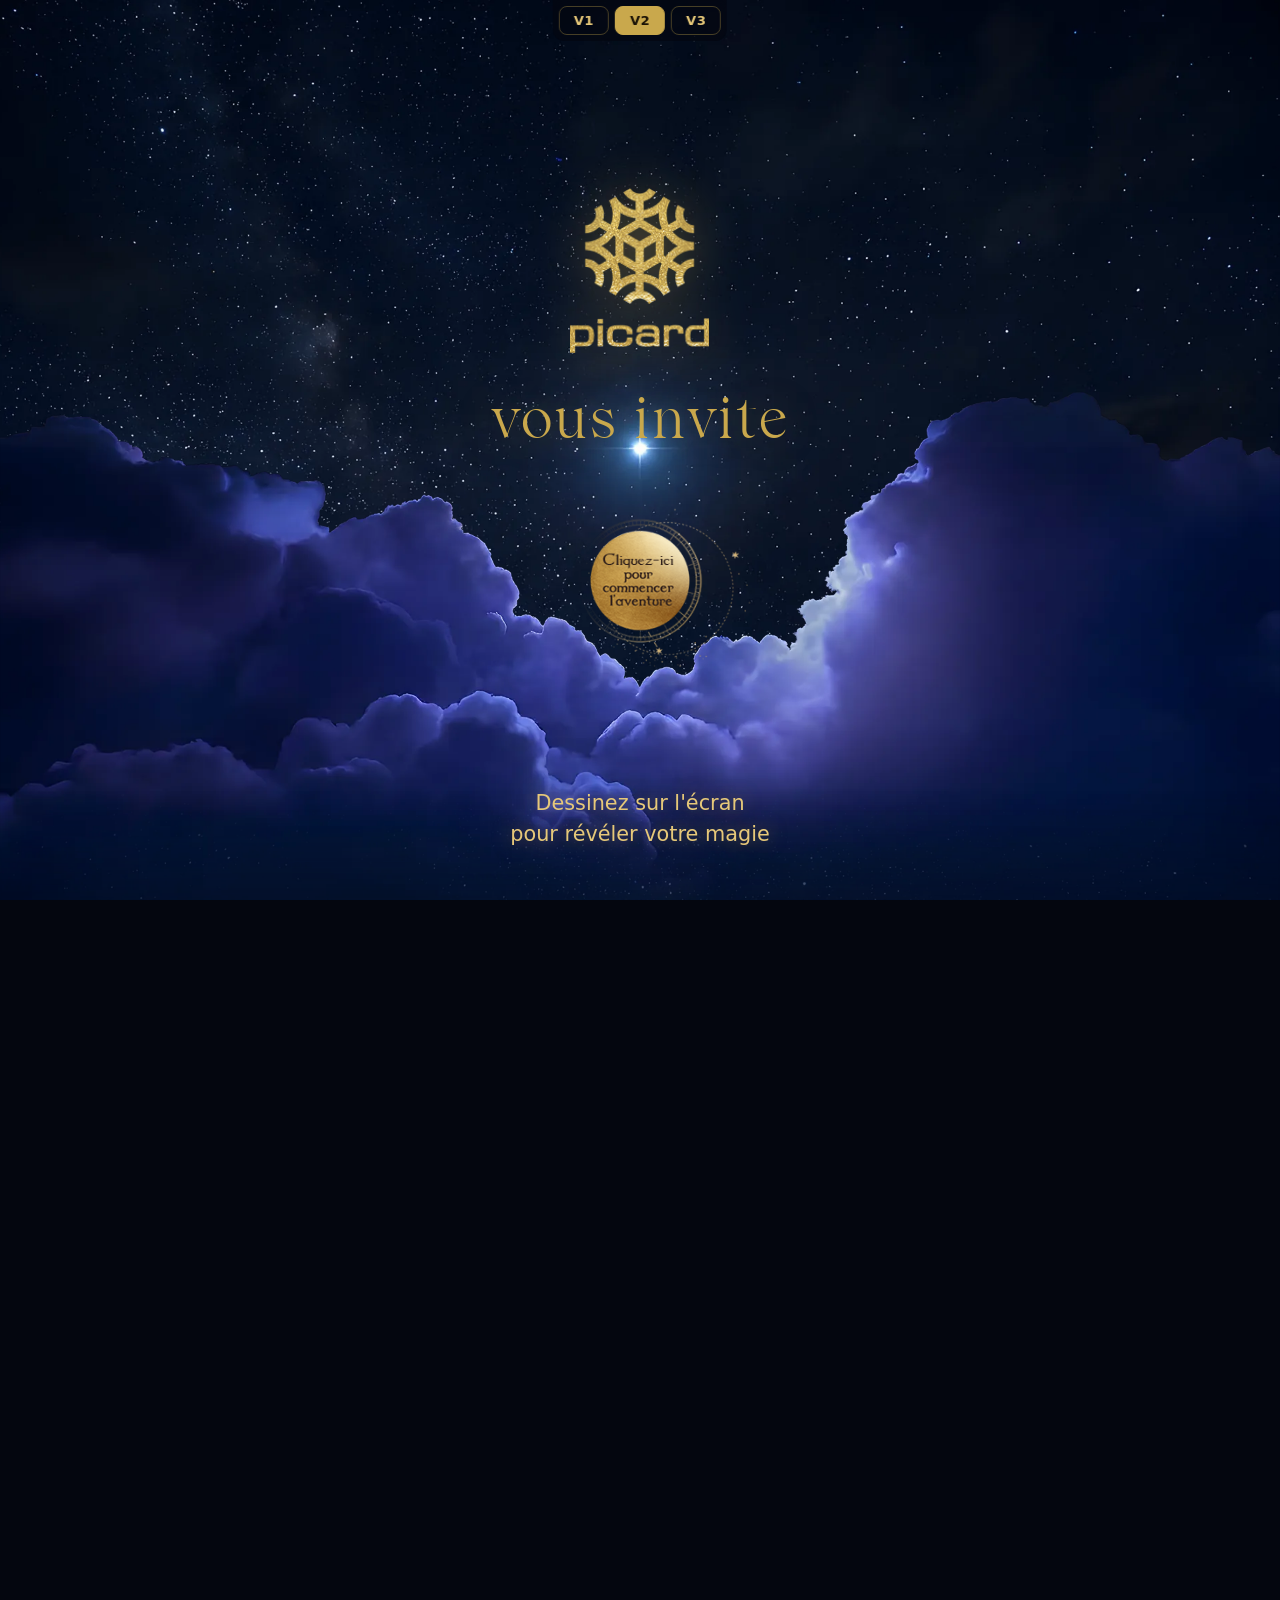
==== v2.html @ 4cb10fd8 "Ajoute V3 + barre de bascule à 3 (V1/V2/V3) V3 = comportement V2 (desktop scroll / mobile tap), mais" ====
<!DOCTYPE html>
<html lang="fr">
<head>
<meta charset="UTF-8">
<meta name="viewport" content="width=device-width, initial-scale=1.0, viewport-fit=cover">
<meta name="theme-color" content="#070b1e">
<title>Picard vous invite</title>
<style>
  /* ---------- Police display (servie en local) ---------- */
  @font-face {
    font-family: 'Wulkan Display';
    src: url('fonts/wulkan_display_regular/wulkan_display_regular-webfont.woff2') format('woff2'),
         url('fonts/wulkan_display_regular/wulkan_display_regular-webfont.woff') format('woff');
    font-weight: normal;
    font-style: normal;
    font-display: swap;
  }
  @font-face {
    font-family: '4 Privet Drive';
    src: url('fonts/4PrivetDrive/4privetdrive-regular-webfont.woff2') format('woff2'),
         url('fonts/4PrivetDrive/4privetdrive-regular-webfont.woff') format('woff');
    font-weight: normal;
    font-style: normal;
    font-display: swap;
  }

  :root {
    --bg-deep: #04060f;
    --gold: #c9a84c;
    --gold-soft: #e6c879;
    --body: #c8c8e0;
  }

  /* Barre de bascule V1/V2 (TEMPORAIRE) */
  #version-switch {
    position: fixed; top: env(safe-area-inset-top, 0px); left: 50%;
    transform: translateX(-50%); z-index: 100000;
    display: flex; gap: 6px; padding: 6px;
    background: rgba(4, 6, 15, 0.55); backdrop-filter: blur(6px);
    border-radius: 0 0 12px 12px;
  }
  #version-switch .vs-btn {
    font: 600 13px/1 system-ui, sans-serif; letter-spacing: 0.04em;
    color: var(--gold-soft); text-decoration: none;
    padding: 7px 14px; border-radius: 8px;
    border: 1px solid rgba(201, 168, 76, 0.35);
  }
  #version-switch .vs-btn.vs-active {
    background: var(--gold); color: #1a1206; border-color: var(--gold);
  }

  * { margin: 0; padding: 0; box-sizing: border-box; }
  html { scroll-behavior: smooth; }

  body {
    font-family: system-ui, -apple-system, "Segoe UI", Roboto, sans-serif;
    color: var(--body);
    background: var(--bg-deep);
    overflow-x: hidden;
    -webkit-font-smoothing: antialiased;
    -webkit-user-select: none;
    -moz-user-select: none;
    user-select: none;
    -webkit-touch-callout: none;
  }
  img { -webkit-user-drag: none; user-select: none; pointer-events: none; }

  @media (hover: hover) and (pointer: fine) {
    body.custom-cursor { cursor: none; }
  }

  h1, h2 {
    font-family: 'Wulkan Display', Georgia, serif;
    color: var(--gold);
    font-weight: normal;
    line-height: 1.12;
    text-shadow: 0 0 40px rgba(201, 168, 76, 0.35);
  }

  /* ============ Particle canvas ============ */
  #particles {
    position: fixed; inset: 0;
    width: 100%; height: 100%;
    pointer-events: none; z-index: 9999;
  }

  /* Canvas lucioles : dans bgwrap -> reçoit le flou au clic maintenu */
  #ff-canvas {
    position: absolute; inset: 0;
    width: 100%; height: 100%;
    pointer-events: none; z-index: 7;
  }

  /* ============ Scène fixe (scrollytelling) ============ */
  .stage-fixed { position: fixed; inset: 0; overflow: hidden; z-index: 1; }
  .scroll-driver { height: 300vh; }   /* longueur de scroll de la descente */

  /* Wrapper des décors : c'est lui qu'on floute au clic maintenu */
  .bgwrap { position: absolute; inset: 0; z-index: 1; will-change: filter; }

  .bg {
    position: absolute; inset: 0;
    background-repeat: no-repeat;
    will-change: transform, opacity;
    pointer-events: none;
  }
  /* Ciel étoilé : base toujours présente derrière -> jamais de bande noire */
  .ciel {
    background-image: url('IMG/Ciel.png');
    background-image: image-set(url('IMG/Ciel.webp') type('image/webp'), url('IMG/Ciel.png') type('image/png'));
    background-size: cover; background-position: center top; z-index: 1;
  }
  /* Nuage : calque PLEIN (non rogné), l'alpha haut/bas du PNG gère les bords */
  .nuages {
    background-image: url('IMG/Nuages.png');
    background-image: image-set(url('IMG/Nuages.webp') type('image/webp'), url('IMG/Nuages.png') type('image/png'));
    background-size: 100% auto; background-position: center top; z-index: 2;
  }
  /* Forêt : image entière, pleine largeur, ANCRÉE EN BAS du viewport.
     L'élément prend la hauteur native de l'image (plus haute que l'écran) ;
     la montée se fait par translateY -> on traverse cime→sol au scroll.
     PNG transparents en haut (silhouette de cimes) -> aucune coupure. */
  .foret {
    inset: auto 0 0 0;
    height: auto;
    aspect-ratio: 1920 / 2383;
    background-size: 100% auto;
    background-position: center bottom;
  }
  .f3 {
    background-image: url('IMG/foret-3.png');
    background-image: image-set(url('IMG/foret-3.webp') type('image/webp'), url('IMG/foret-3.png') type('image/png'));
    z-index: 3;
  }
  .f2 {
    background-image: url('IMG/foret-2.png');
    background-image: image-set(url('IMG/foret-2.webp') type('image/webp'), url('IMG/foret-2.png') type('image/png'));
    z-index: 4;
  }
  .f1 {
    background-image: url('IMG/foret-1.png');
    background-image: image-set(url('IMG/foret-1.webp') type('image/webp'), url('IMG/foret-1.png') type('image/png'));
    z-index: 5;
  }
  /* Voile bleu qui monte avec le clic maintenu (effet "Soyez prêts") */
  .veil {
    position: absolute; inset: 0; z-index: 6;
    background: radial-gradient(circle at 50% 52%, rgba(40,55,150,0.0), rgba(10,16,55,0.85) 80%);
    opacity: 0; pointer-events: none;
  }

  /* ---- Contenu ciel (logo / invite / scroll) ---- */
  .sky-content {
    position: absolute; inset: 0; z-index: 10;
    display: flex; flex-direction: column;
    align-items: center; justify-content: center;
    text-align: center; pointer-events: none;
    will-change: opacity, transform;
  }
  .logo {
    width: clamp(90px, 11vw, 150px);
    height: auto;
    filter: drop-shadow(0 0 28px rgba(201, 168, 76, 0.45));
    margin-bottom: 2.2rem;
  }
  .invite-line {
    font-size: clamp(2rem, 5.5vw, 3.6rem);
    letter-spacing: 0.04em;
    margin-bottom: 3.4rem;
  }
  /* picto "scrollez" : agrandi (+25%) */
  .scroll-badge {
    width: clamp(165px, 17.5vw, 232px);
    height: auto;
    animation: floaty 3.4s ease-in-out infinite;
    pointer-events: auto; cursor: pointer;   /* V2 : badge cliquable */
  }
  /* Mobile : badge +20 % */
  @media (hover: none) and (pointer: coarse) {
    .scroll-badge { width: clamp(198px, 21vw, 278px); }
  }
  /* Phrase d'invite en bas du ciel (fond comme "le compte à rebours…") */
  .draw-hint {
    position: absolute; left: 0; right: 0; bottom: 5.5vh; z-index: 12;
    text-align: center; pointer-events: none;
    font-size: clamp(0.9rem, 2.4vw, 1.3rem);
    color: var(--gold-soft); line-height: 1.5;
    text-shadow: 0 0 18px rgba(201, 168, 76, 0.5);
    will-change: opacity;
  }
  @keyframes floaty {
    0%, 100% { transform: translateY(0); opacity: 0.9; }
    50% { transform: translateY(10px); opacity: 1; }
  }

  /* ---- Scène forêt (orbe + textes) ---- */
  .forest-stage {
    position: absolute; inset: 0; z-index: 11;
    display: grid; place-items: center;
    text-align: center; pointer-events: none;
  }
  .forest-stage > * { grid-area: 1 / 1; }

  .orbe-wrap {
    width: clamp(260px, 52vw, 560px);
    aspect-ratio: 1 / 1;
    display: grid; place-items: center;
    will-change: transform, opacity;
    opacity: 0;
  }
  .orbe-spin { width: 100%; height: 100%; animation: spin 26s linear infinite; }
  .orbe-spin img {
    width: 100%; height: 100%; object-fit: contain;
    filter: drop-shadow(0 0 30px rgba(230, 200, 121, 0.35));
  }
  @keyframes spin { from { transform: rotate(0deg); } to { transform: rotate(-360deg); } }

  .txt {
    grid-area: 1 / 1; z-index: 3;
    font-family: 'Wulkan Display', Georgia, serif;
    color: var(--gold-soft);
    text-shadow: 0 0 30px rgba(201, 168, 76, 0.6);
    line-height: 1.3; opacity: 0;
    will-change: opacity, transform;
  }
  .txt-prompt { font-size: clamp(1.5rem, 4vw, 2.6rem); }
  .txt-date {
    font-family: '4 Privet Drive', 'Wulkan Display', Georgia, serif;
    font-size: clamp(1.52rem, 6.4vw, 2.72rem);   /* -20 % */
    text-transform: uppercase;            /* V2 : message révélé tout en capitales */
    color: #fff3d6;                       /* cœur clair chaud */
    /* Halo lumineux doré -> orangé (effet "incandescent" de la capture) */
    text-shadow:
      0 0 6px rgba(255, 240, 200, 0.95),
      0 0 14px rgba(255, 203, 110, 0.9),
      0 0 28px rgba(255, 168, 60, 0.8),
      0 0 52px rgba(255, 140, 30, 0.6),
      0 0 90px rgba(255, 120, 0, 0.4);
  }
  /* Desktop : +20 % sur le message révélé */
  @media (hover: hover) and (pointer: fine) {
    .txt-date { font-size: clamp(1.82rem, 7.7vw, 3.26rem); }
  }
  .txt-date .hour { display: inline-block; margin-top: 0.5rem; font-size: 1.2em; letter-spacing: 0.08em; }

  /* Lettres magiques : apparition avec dance, disparition par fondu du conteneur */
  .txt-date .ltr { display: inline-block; opacity: 0; }
  .txt-date .ltr.on {
    animation: ltrReveal 0.75s cubic-bezier(0.22, 1, 0.36, 1) forwards;
    animation-delay: calc(var(--i) * 38ms);
  }
  @keyframes ltrReveal {
    0%  { opacity: 0; filter: blur(16px);
          transform: translateY(calc(sin(var(--i) * 89deg) * 22px + 18px))
                     translateX(calc(cos(var(--i) * 137deg) * 14px))
                     rotate(calc(sin(var(--i) * 233deg) * 20deg))
                     scale(0.65); }
    25% { opacity: 0.9; filter: blur(5px);
          transform: translateY(calc(sin(var(--i) * 89deg) * -9px - 7px))
                     translateX(calc(cos(var(--i) * 137deg) * -6px))
                     rotate(calc(sin(var(--i) * 233deg) * -9deg))
                     scale(1.08); }
    52% { filter: blur(1px);
          transform: translateY(calc(sin(var(--i) * 89deg) * 5px))
                     translateX(calc(cos(var(--i) * 137deg) * 3px))
                     rotate(calc(sin(var(--i) * 233deg) * 4deg))
                     scale(0.96); }
    76% { transform: translateY(calc(sin(var(--i) * 89deg) * -2px))
                     translateX(0px)
                     rotate(calc(sin(var(--i) * 233deg) * -1deg))
                     scale(1.01); }
    100%{ opacity: 1; filter: blur(0px);
          transform: translateY(0) translateX(0) rotate(0deg) scale(1); }
  }

  /* "Le compte à rebours..." : petit texte en bas, à la place du bouton */
  .txt-final {
    align-self: end;
    padding-bottom: 10vh;
    font-size: clamp(0.9rem, 2.4vw, 1.3rem);
    color: var(--gold-soft);
    text-shadow: none;
    line-height: 1.65;
  }

  /* Texte de transition ciel → forêt */
  .trans-text {
    position: absolute; inset: 0; z-index: 10;
    display: grid; place-items: center;
    text-align: center; pointer-events: none;
    opacity: 0; will-change: opacity, transform;
  }
  .trans-text h2 { font-size: clamp(2rem, 5.5vw, 3.8rem); letter-spacing: 0.06em; }


  /* ============ Barre de progression (clic maintenu) ============ */
  #charge-bar {
    position: fixed; top: 0; left: 0; height: 7px; width: 0%;
    background: linear-gradient(90deg, var(--gold) 0%, var(--gold-soft) 100%);
    z-index: 9997; opacity: 0; pointer-events: none;
    border-radius: 0 4px 4px 0;
    box-shadow: 0 0 10px rgba(201,168,76,0.55), 0 0 4px rgba(230,200,121,0.4);
  }
</style>
</head>
<body>

<!-- Barre de bascule V1/V2 (TEMPORAIRE — à retirer une fois une version validée) -->
<nav id="version-switch" aria-label="Choix de version">
  <a href="./" class="vs-btn">V1</a>
  <a href="./v2.html" class="vs-btn vs-active">V2</a>
  <a href="./v3.html" class="vs-btn">V3</a>
</nav>

<canvas id="particles"></canvas>
<div id="charge-bar"></div>

<main class="stage-fixed">
  <div class="bgwrap">
    <div class="bg ciel"></div>
    <div class="bg nuages"></div>
    <div class="bg foret f3"></div>
    <div class="bg foret f2"></div>
    <div class="bg foret f1"></div>
    <div class="veil"></div>
    <canvas id="ff-canvas"></canvas>
  </div>

  <div class="sky-content">
    <img class="logo" src="IMG/logo_Picard.png" alt="Picard" draggable="false">
    <h1 class="invite-line">vous invite</h1>
    <img id="cliquez-badge" class="scroll-badge" src="IMG/cliquez.png" alt="Cliquez pour commencer l'aventure" draggable="false">
  </div>

  <p class="draw-hint">Dessinez sur l'écran<br>pour révéler votre magie</p>

  <div class="trans-text">
    <h2>à un nouveau<br>rendez-vous</h2>
  </div>

  <div class="forest-stage">
    <div class="orbe-wrap"><div class="orbe-spin"><picture><source srcset="IMG/ORBES.webp" type="image/webp"><img src="IMG/ORBES.webp" alt="" draggable="false"></picture></div></div>
    <p class="txt txt-prompt">Cliquez et<br>maintenez<br>pour révéler</p>
    <p class="txt txt-date">Rendez-vous<br>sur la Bon'App,<br>le 31 Août 2026,<br><span class="hour">11:11</span></p>
    <p class="txt txt-final">
      Le compte à rebours est lancé !<br>Soyez prêts !
    </p>
  </div>


</main>

<div class="scroll-driver" aria-hidden="true"></div>

<script>
(function () {
  "use strict";

  /* ============================================================
     1. PARTICLE EMITTER
     ============================================================ */
  // Empêche le navigateur de restaurer la position de scroll au rechargement
  if ('scrollRestoration' in history) history.scrollRestoration = 'manual';
  window.scrollTo(0, 0);

  const canvas = document.getElementById('particles');
  const ctx = canvas.getContext('2d');
  const ffCanvas = document.getElementById('ff-canvas');
  const ffCtx = ffCanvas.getContext('2d');

  const hasHover = window.matchMedia('(hover: hover) and (pointer: fine)').matches;
  if (hasHover) document.body.classList.add('custom-cursor');

  let DPR = Math.min(window.devicePixelRatio || 1, 2);
  function resizeCanvas() {
    DPR = Math.min(window.devicePixelRatio || 1, 2);
    const w = window.innerWidth, h = window.innerHeight;
    canvas.width = Math.floor(w * DPR); canvas.height = Math.floor(h * DPR);
    canvas.style.width = w + 'px'; canvas.style.height = h + 'px';
    ctx.setTransform(DPR, 0, 0, DPR, 0, 0);
    ffCanvas.width = Math.floor(w * DPR); ffCanvas.height = Math.floor(h * DPR);
    ffCanvas.style.width = w + 'px'; ffCanvas.style.height = h + 'px';
    ffCtx.setTransform(DPR, 0, 0, DPR, 0, 0);
  }
  resizeCanvas();

  // size 1.5 = poussière fine (vs 3 = grosses paillettes)
  const PARAMS = { density: 3, size: 1.5, speed: 1.2, decay: 0.015, gravity: 0.04, wiggle: 2, halo: 0, step: 4 };
  const COLORS = ['#ffd700','#ffed4a','#fff0a0','#f5c518','#ffe680','#ffc200','#fffbe6','#ffffff'];
  const particles = [];

  // mult : multiplicateur de densité (0.4 = trail léger, 3.5 = clic maintenu)
  const MAX_PARTICLES = 600;  // borne le coût de rendu (machines lentes)
  function spawn(x, y, mult) {
    const n = Math.max(1, Math.round(PARAMS.density * (mult || 1)));
    // Au plafond : on recycle les plus anciennes (déjà en train de mourir) au lieu
    // de couper l'émission -> le nuage reste plein au clic maintenu, sans cassure.
    if (particles.length + n > MAX_PARTICLES) {
      particles.splice(0, particles.length + n - MAX_PARTICLES);
    }
    for (let i = 0; i < n; i++) {
      const angle = Math.random() * Math.PI * 2;
      const spd = PARAMS.speed * (0.4 + Math.random() * 1.1);
      particles.push({
        x: x, y: y, vx: Math.cos(angle) * spd, vy: Math.sin(angle) * spd,
        r: PARAMS.size * (0.5 + Math.random()) * (hasHover ? 1 : 0.5), life: 1,
        color: COLORS[(Math.random() * COLORS.length) | 0],
        wFreq: 0.05 + Math.random() * 0.15, wPhase: Math.random() * Math.PI * 2, age: 0
      });
    }
  }

  let pressed = false;
  let lastX = 0, lastY = 0;
  let cursorX = -100, cursorY = -100, cursorVisible = false;
  let firstMove = true; // évite un spawn de (0,0) au premier mousemove

  function emitTo(x, y, mult) {
    const dx = x - lastX, dy = y - lastY;
    const dist = Math.hypot(dx, dy);
    if (dist >= PARAMS.step) {
      const steps = Math.floor(dist / PARAMS.step);
      for (let i = 1; i <= steps; i++) { const t = i / steps; spawn(lastX + dx * t, lastY + dy * t, mult || 1); }
      lastX = x; lastY = y;
    }
  }
  function pressStart(x, y) { pressed = true; lastX = x; lastY = y; spawn(x, y, 1); }
  function pressEnd() { pressed = false; }

  window.addEventListener('mousedown', function (e) { pressStart(e.clientX, e.clientY); });
  window.addEventListener('mousemove', function (e) {
    cursorX = e.clientX; cursorY = e.clientY; cursorVisible = true;
    // Premier mouvement : initialise lastX/Y sans émettre (évite le spray de (0,0))
    if (firstMove) { firstMove = false; lastX = e.clientX; lastY = e.clientY; return; }
    if (hasHover) {
      // Desktop : trail léger en permanence, plus dense au clic maintenu
      emitTo(e.clientX, e.clientY, pressed ? 1.8 : 0.4);
    } else if (pressed) {
      emitTo(e.clientX, e.clientY, 1);
    }
  });
  window.addEventListener('mouseup', pressEnd);

  // V2 — MOBILE : ciel figé, la descente est pilotée par le clic sur le badge.
  // On bloque le touchmove (défilement) mais jamais le touchstart (sinon les taps
  // sur la barre V1/V2/V3 + badge sont avalés). DESKTOP (hasHover) : on ne bloque
  // rien -> scroll libre identique à V1.
  function isInteractive(t) { return t && t.closest && t.closest('#version-switch, .scroll-badge'); }
  window.addEventListener('touchstart', function (e) {
    if (isInteractive(e.target)) return;
    const t = e.touches[0];
    pressStart(t.clientX, t.clientY);
  }, { passive: true });
  window.addEventListener('touchmove', function (e) {
    if (isInteractive(e.target)) return;
    const t = e.touches[0];
    emitTo(t.clientX, t.clientY, 1.8);
    if (!hasHover) e.preventDefault();   // verrou de scroll : mobile uniquement
  }, { passive: false });
  window.addEventListener('touchend', pressEnd, { passive: true });


  /* ============================================================
     2. SCROLL : descente (parallaxe d'arrivée) puis décor figé
     ============================================================ */
  const ciel    = document.querySelector('.ciel');
  const nuages  = document.querySelector('.nuages');
  const f1 = document.querySelector('.f1');
  const f2 = document.querySelector('.f2');
  const f3 = document.querySelector('.f3');
  const skyContent = document.querySelector('.sky-content');
  const drawHint   = document.querySelector('.draw-hint');

  const SETTLE_AT = 0.72;   // forêt en place à 72% de la descente, figée ensuite

  let arrive = 0;          // 0 = en haut (ciel), 1 = forêt posée
  let revealActive = false;
  let forestSettled = false;
  let autoScrollTimer = null;
  let returningToTop = false;  // empêche l'auto-scroll pendant le retour "Recommencer"
  let autoPlaying = false;     // V2 : descente automatique en cours (clic sur le badge)
  let v2Progress = 0;          // V2 : progression 0->1 pilotée par l'auto-scroll (pas le scroll réel)

  function clamp(v, a, b) { return v < a ? a : v > b ? b : v; }

  let ticking = false;
  function onScroll() { if (!ticking) { requestAnimationFrame(updateScroll); ticking = true; } }

  function updateScroll() {
    const vh = window.innerHeight;
    const maxScroll = (document.documentElement.scrollHeight - vh) || 1;
    // DESKTOP : scroll réel (comme V1). MOBILE : progression virtuelle (auto-scroll).
    const p = hasHover
      ? clamp((window.scrollY || window.pageYOffset) / maxScroll, 0, 1)
      : clamp(v2Progress, 0, 1);
    arrive = completed ? 1 : clamp(p / SETTLE_AT, 0, 1);

    // Retour "Recommencer" terminé dès qu'on est près du haut
    if (p < 0.02) returningToTop = false;

    // Desktop : rattrape le scroll résiduel (28 %) une fois la forêt posée, comme V1.
    // Mobile : pas de scroll réel, rien à rattraper.
    if (arrive >= 1 && !forestSettled && !returningToTop) {
      forestSettled = true;
      if (hasHover) {
        clearTimeout(autoScrollTimer);
        autoScrollTimer = setTimeout(function () {
          window.scrollTo({ top: document.documentElement.scrollHeight, behavior: 'smooth' });
        }, 250);
      }
    }

    // Ciel : léger drift (fond lointain -> bouge le moins)
    ciel.style.transform = 'translateY(' + (-arrive * vh * 0.12).toFixed(1) + 'px) scale(1.05)';

    // Nuage : plus bas au départ sur mobile (0.65) vs desktop (0.42)
    const nuageStart = hasHover ? 0.42 : 0.65;
    nuages.style.transform = 'translateY(' + ((nuageStart - arrive * 1.75) * vh).toFixed(1) + 'px)';

    // Contenu ciel : MONTE et sort par le haut, sans fondu d'opacité
    skyContent.style.transform = 'translateY(' + (-arrive * vh * 1.25).toFixed(1) + 'px)';

    // Phrase d'invite : visible au ciel, disparaît dès qu'on amorce la descente
    if (drawHint) drawHint.style.opacity = clamp(1 - arrive / 0.18, 0, 1).toFixed(3);

    // Texte de transition : positionné entre le ciel et l'orbe. On tombe dessus
    // en scrollant, puis il remonte naturellement (passage unique, défilement
    // linéaire). Hors écran aux extrêmes -> pas besoin de fondu d'opacité.
    transText.style.opacity = '1';
    transText.style.transform = 'translateY(' + ((0.9 - arrive * 1.95) * vh).toFixed(1) + 'px)';

    // Forêt : chaque couche = image entière ancrée en bas, montée par translateY.
    // fh = hauteur rendue de l'image (pleine largeur). Travel ≥ fh → couche
    // totalement hors écran (bas) à arrive=0 ; à arrive=1 → 0 (sol ancré en bas).
    // Travels différenciés → parallaxe (le 1er plan se déplace le plus).
    const fh = window.innerWidth * 2383 / 1920;
    f3.style.transform = 'translateY(' + ((1 - arrive) * fh * 1.00).toFixed(1) + 'px)';
    f2.style.transform = 'translateY(' + ((1 - arrive) * fh * 1.15).toFixed(1) + 'px)';
    f1.style.transform = 'translateY(' + ((1 - arrive) * fh * 1.32).toFixed(1) + 'px)';

    ticking = false;
  }
  window.addEventListener('scroll', onScroll, { passive: true });

  /* ============================================================
     2bis. V2 : descente automatique au clic sur le badge "cliquez"
     Le ciel est figé ; un clic lance un scroll auto lent (easing) qui
     rejoue tout le parallax (texte de transition inclus) jusqu'à la forêt.
     ============================================================ */
  function startDescent() {
    if (hasHover) return;                            // desktop : scroll libre (comme V1)
    if (autoPlaying || v2Progress > 0.02) return;   // une seule fois, depuis le ciel
    autoPlaying = true;
    const dur = 6800;                                // long -> vitesse max faible (message lisible)
    const t0 = performance.now();
    // easeInOutSine : ease-in puis ease-out, pic de vitesse doux au centre.
    function ease(t) { return -(Math.cos(Math.PI * t) - 1) / 2; }
    function step(now) {
      const t = Math.min((now - t0) / dur, 1);
      v2Progress = ease(t) * SETTLE_AT;              // arrive = v2Progress / SETTLE_AT
      updateScroll();
      if (t < 1) requestAnimationFrame(step);
      else { v2Progress = SETTLE_AT; autoPlaying = false; updateScroll(); }
    }
    requestAnimationFrame(step);
  }
  const cliquezBadge = document.getElementById('cliquez-badge');
  if (cliquezBadge) cliquezBadge.addEventListener('click', startDescent);


  /* ============================================================
     3. RÉVÉLATION : clic maintenu -> orbe grossit, 3 textes, flou
     ============================================================ */
  const bgwrap    = document.querySelector('.bgwrap');
  const veil      = document.querySelector('.veil');
  const orbeWrap  = document.querySelector('.orbe-wrap');
  const txtPrompt = document.querySelector('.txt-prompt');
  const txtDate   = document.querySelector('.txt-date');
  const txtFinal  = document.querySelector('.txt-final');
  const transText = document.querySelector('.trans-text');
  const chargeBar = document.getElementById('charge-bar');

  /* Découpe chaque caractère non-espace en <span class="ltr" style="--i:N"> */
  function splitLetters(el) {
    let idx = 0;
    function walk(node) {
      if (node.nodeType === 3) {
        const text = node.textContent;
        const frag = document.createDocumentFragment();
        for (let i = 0; i < text.length; i++) {
          const ch = text[i];
          if (/\S/.test(ch)) {
            const s = document.createElement('span');
            s.className = 'ltr';
            s.style.setProperty('--i', idx++);
            s.textContent = ch;
            frag.appendChild(s);
          } else {
            frag.appendChild(document.createTextNode(ch));
          }
        }
        node.parentNode.replaceChild(frag, node);
      } else if (node.nodeType === 1) {
        Array.from(node.childNodes).forEach(walk);
      }
    }
    walk(el);
  }
  splitLetters(txtDate);

  let charge = 0;
  let completed = false;
  let barVisible = false;
  let ltrState = 'hidden'; // 'hidden' | 'showing' | 'visible'
  let ltrTimer  = null;
  const CHARGE_UP = 0.009;
  const CHARGE_DOWN = 0.02;
  const MAX_BLUR = 14;



  /* ============================================================
     LUCIOLES — flottent doucement au-dessus du sol de la forêt
     ============================================================ */
  const NUM_FF = 13;
  const fireflies = [];

  function makeFirefly() {
    const vw = window.innerWidth;
    const vh = window.innerHeight;
    // Mobile : taille réduite, positionnées plus bas (près du sol)
    const szMult  = hasHover ? 1   : 0.42;
    const yBase   = hasHover ? 0.58 : 0.72;
    const yRange  = hasHover ? 0.34 : 0.20;
    return {
      x: vw * (0.04 + Math.random() * 0.92),
      baseY: vh * (yBase + Math.random() * yRange),
      vx: (Math.random() - 0.5) * 0.35,
      phaseY: Math.random() * Math.PI * 2,
      freqY: 0.004 + Math.random() * 0.006,
      ampY: (hasHover ? 10 : 6) + Math.random() * (hasHover ? 22 : 12),
      phaseOp: Math.random() * Math.PI * 2,
      freqOp: 0.008 + Math.random() * 0.012,
      size: (1.6 + Math.random() * 1.8) * szMult,
    };
  }

  function initFireflies() {
    fireflies.length = 0;
    for (let i = 0; i < NUM_FF; i++) fireflies.push(makeFirefly());
  }
  initFireflies();

  function drawFireflies() {
    ffCtx.clearRect(0, 0, window.innerWidth, window.innerHeight);
    if (arrive < 0.84) return;

    // Fade global : apparaissent entre 0.84 et 1
    const globalFade = clamp((arrive - 0.84) / 0.16, 0, 1);
    // "Arrivent du bas" avec la forêt : décalage Y qui se résorbe
    const ffSettle = clamp((arrive - 0.84) / 0.16, 0, 1);
    const riseOffset = (1 - ffSettle) * window.innerHeight * 0.55;
    const vw = window.innerWidth;

    for (let i = 0; i < fireflies.length; i++) {
      const ff = fireflies[i];
      ff.phaseY  += ff.freqY;
      ff.phaseOp += ff.freqOp;
      ff.x += ff.vx;
      if (ff.x < -10) ff.x = vw + 5;
      if (ff.x > vw + 10) ff.x = -5;

      const bobY = Math.sin(ff.phaseY) * ff.ampY;
      const y = ff.baseY + bobY + riseOffset;
      const pulse = 0.25 + 0.75 * (0.5 + 0.5 * Math.sin(ff.phaseOp));
      const alpha = globalFade * pulse;

      // Halo or doux (couleur orbe)
      ffCtx.globalAlpha = alpha * 0.2;
      ffCtx.shadowBlur = 20; ffCtx.shadowColor = '#f5c518';
      ffCtx.beginPath();
      ffCtx.arc(ff.x, y, ff.size * 4.5, 0, Math.PI * 2);
      ffCtx.fillStyle = '#f5c518'; ffCtx.fill();

      // Cœur brillant or/blanc
      ffCtx.globalAlpha = alpha;
      ffCtx.shadowBlur = 8; ffCtx.shadowColor = '#ffe680';
      ffCtx.beginPath();
      ffCtx.arc(ff.x, y, ff.size, 0, Math.PI * 2);
      ffCtx.fillStyle = '#fff0a0'; ffCtx.fill();
    }
    ffCtx.globalAlpha = 1; ffCtx.shadowBlur = 0;
  }


  window.addEventListener('resize', function () {
    resizeCanvas(); updateScroll(); initFireflies();
  });

  function reveal() {
    // L'orbe apparaît quand la forêt se pose
    const orbeIn = clamp((arrive - 0.55) / 0.45, 0, 1);
    revealActive = arrive > 0.98 && !completed;

    if (revealActive && pressed) {
      charge = clamp(charge + CHARGE_UP, 0, 1);
    } else if (!completed) {
      charge = clamp(charge - CHARGE_DOWN, 0, 1);
    }

    // Flou des décors + voile bleu, pilotés par la charge
    bgwrap.style.filter = charge > 0.001 ? 'blur(' + (charge * MAX_BLUR).toFixed(2) + 'px)' : 'none';
    veil.style.opacity = (charge * 0.55).toFixed(3);

    // Orbe + prompt : arrivent du bas avec la forêt
    const orbeRise = (1 - orbeIn) * window.innerHeight * 0.70;
    orbeWrap.style.opacity = orbeIn.toFixed(3);
    orbeWrap.style.transform = 'translateY(' + orbeRise.toFixed(1) + 'px) scale(' + (0.82 + charge * 1.7).toFixed(3) + ')';

    if (!completed) {
      const pOut = clamp(charge / 0.22, 0, 1);
      txtPrompt.style.opacity = (orbeIn * (1 - pOut)).toFixed(3);
      txtPrompt.style.transform = 'translateY(' + (orbeRise + pOut * -28).toFixed(1) + 'px)';

      // Révélation lettres (charge monte ≥ 0.18)
      if (charge >= 0.18 && ltrState === 'hidden') {
        ltrState = 'showing';
        clearTimeout(ltrTimer);
        txtDate.style.transition = '';
        txtDate.style.opacity = '1';
        const ltrs = txtDate.querySelectorAll('.ltr');
        ltrs.forEach(function (s) { s.classList.remove('on'); });
        void txtDate.offsetWidth; // force reflow → redémarre l'animation
        ltrs.forEach(function (s) { s.classList.add('on'); });
        // Marquer comme entièrement visible après le dernier stagger
        ltrTimer = setTimeout(function () {
          if (ltrState === 'showing') ltrState = 'visible';
        }, (ltrs.length - 1) * 38 + 750);
      }
      // Disparition si relâché (charge < 0.10) : fondu du conteneur, sans flash
      if (charge < 0.10 && (ltrState === 'showing' || ltrState === 'visible')) {
        ltrState = 'hidden';
        clearTimeout(ltrTimer);
        txtDate.style.transition = 'opacity 0.35s ease-out';
        txtDate.style.opacity = '0';
        ltrTimer = setTimeout(function () {
          txtDate.querySelectorAll('.ltr').forEach(function (s) { s.classList.remove('on'); });
          txtDate.style.transition = '';
        }, 400);
      }

      txtFinal.style.opacity = '0';
    }

    // Barre de progression
    if (arrive >= 0.98 && !completed) {
      if (!barVisible) {
        barVisible = true;
        chargeBar.style.transition = 'none';
        chargeBar.style.opacity = '1';
      }
      chargeBar.style.width = (charge * 100).toFixed(1) + '%';
    } else if (completed) {
      chargeBar.style.transition = 'opacity 1.2s ease';
      chargeBar.style.opacity = '0';
    } else {
      chargeBar.style.opacity = '0'; barVisible = false;
    }

    if (charge >= 1 && !completed) {
      completed = true; revealActive = false;
      txtPrompt.style.opacity = '0';
      // txtDate reste visible et fixe
      txtFinal.style.transition = 'opacity 1s ease 0.35s';
      txtFinal.style.opacity = '1';
    }
  }


  /* ============================================================
     4. RENDER LOOP
     ============================================================ */
  function render() {
    ctx.clearRect(0, 0, window.innerWidth, window.innerHeight);

    for (let i = particles.length - 1; i >= 0; i--) {
      const p = particles[i];
      p.age++;
      p.vy += PARAMS.gravity;
      const wiggleX = Math.sin(p.age * p.wFreq + p.wPhase) * PARAMS.wiggle * 0.1;
      p.x += p.vx + wiggleX; p.y += p.vy; p.life -= PARAMS.decay;
      if (p.life <= 0) { particles.splice(i, 1); continue; }
      const radius = Math.max(0, p.r * p.life);
      ctx.globalAlpha = p.life;
      if (PARAMS.halo > 0) { ctx.shadowBlur = PARAMS.halo; ctx.shadowColor = p.color; }
      ctx.beginPath();
      ctx.arc(p.x, p.y, radius, 0, Math.PI * 2);
      ctx.fillStyle = p.color; ctx.fill();
    }
    ctx.globalAlpha = 1; ctx.shadowBlur = 0;

    if (hasHover && cursorVisible) {
      ctx.beginPath();
      ctx.arc(cursorX, cursorY, 5, 0, Math.PI * 2);
      ctx.strokeStyle = 'rgba(201,168,76,0.7)';
      ctx.lineWidth = 1; ctx.stroke();
    }

    drawFireflies();
    reveal();
    requestAnimationFrame(render);
  }

  updateScroll();
  requestAnimationFrame(render);
})();
</script>
</body>
</html>
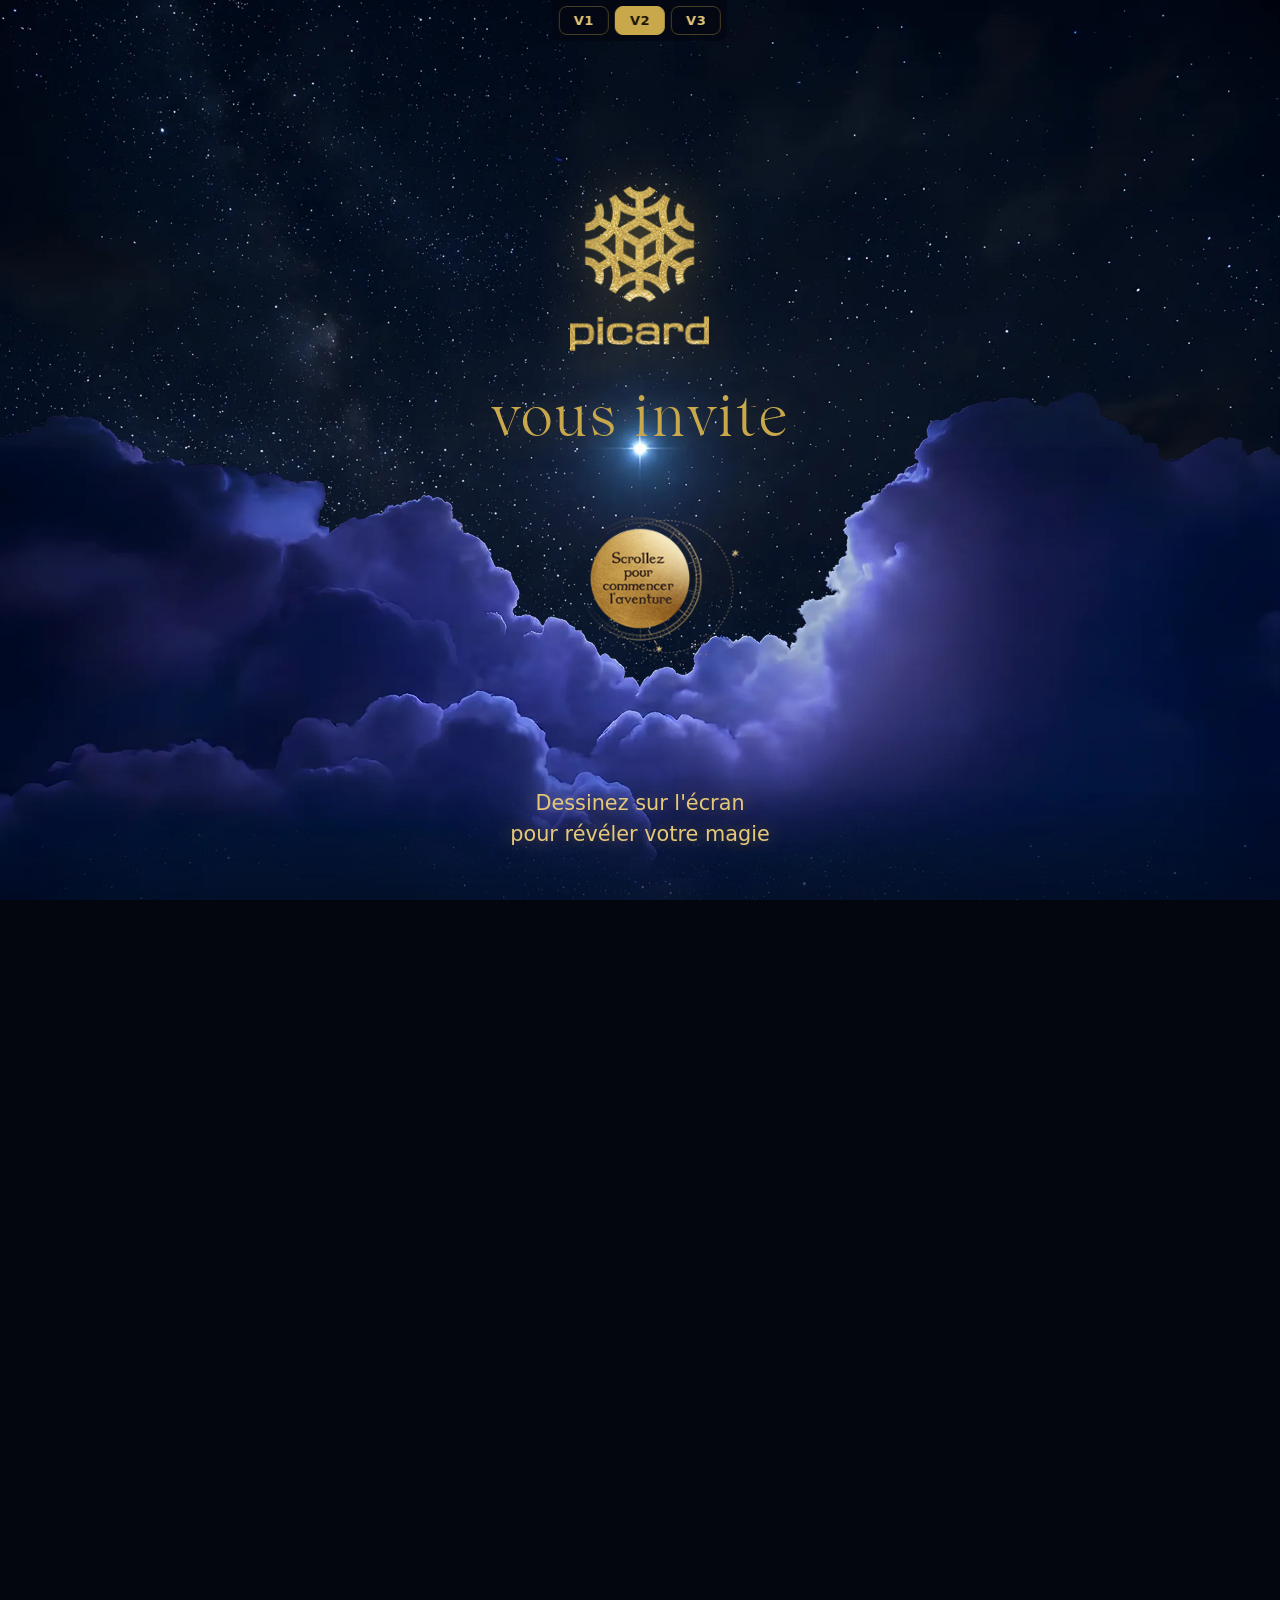
==== commit 24980e78: "V2/V3 : badge selon l'appareil — "scrollez" sur desktop, "cliquez" sur mobile <picture> + media (hov" ====
--- a/v2.html
+++ b/v2.html
@@ -329,7 +329,11 @@
   <div class="sky-content">
     <img class="logo" src="IMG/logo_Picard.png" alt="Picard" draggable="false">
     <h1 class="invite-line">vous invite</h1>
-    <img id="cliquez-badge" class="scroll-badge" src="IMG/cliquez.png" alt="Cliquez pour commencer l'aventure" draggable="false">
+    <picture>
+      <!-- Tactile (mobile) : "cliquez" ; sinon (desktop, scroll) : "scrollez" -->
+      <source media="(hover: none) and (pointer: coarse)" srcset="IMG/cliquez.png">
+      <img id="cliquez-badge" class="scroll-badge" src="IMG/scroll.png" alt="Commencer l'aventure" draggable="false">
+    </picture>
   </div>
 
   <p class="draw-hint">Dessinez sur l'écran<br>pour révéler votre magie</p>
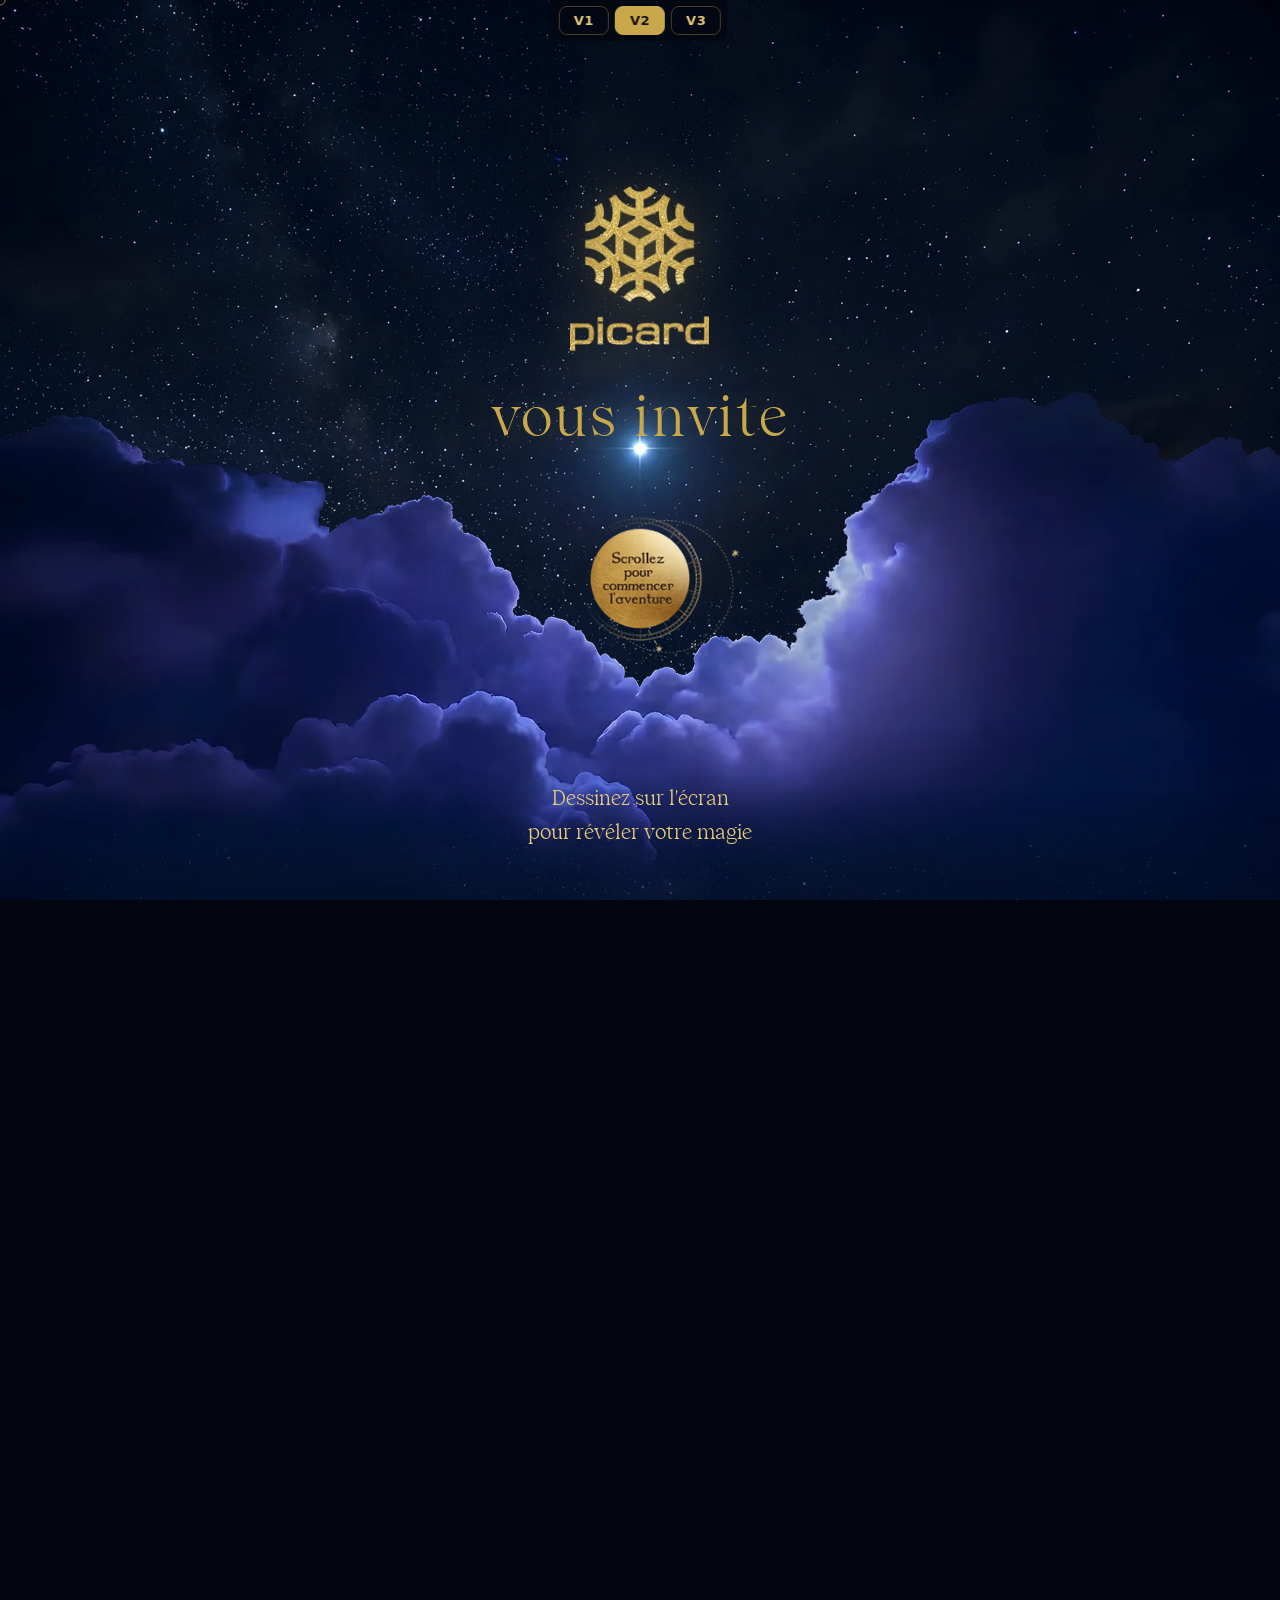
==== commit 92c837ea: "Phrase ciel en Wulkan (V2/V3) ; V3 "vous invite" même vitesse que la transition - .draw-hint passe e" ====
--- a/v2.html
+++ b/v2.html
@@ -183,9 +183,10 @@
   .draw-hint {
     position: absolute; left: 0; right: 0; bottom: 5.5vh; z-index: 12;
     text-align: center; pointer-events: none;
+    font-family: 'Wulkan Display', Georgia, serif;   /* même typo que "le compte à rebours" */
     font-size: clamp(0.9rem, 2.4vw, 1.3rem);
-    color: var(--gold-soft); line-height: 1.5;
-    text-shadow: 0 0 18px rgba(201, 168, 76, 0.5);
+    color: var(--gold-soft); line-height: 1.65;
+    text-shadow: none;
     will-change: opacity;
   }
   @keyframes floaty {
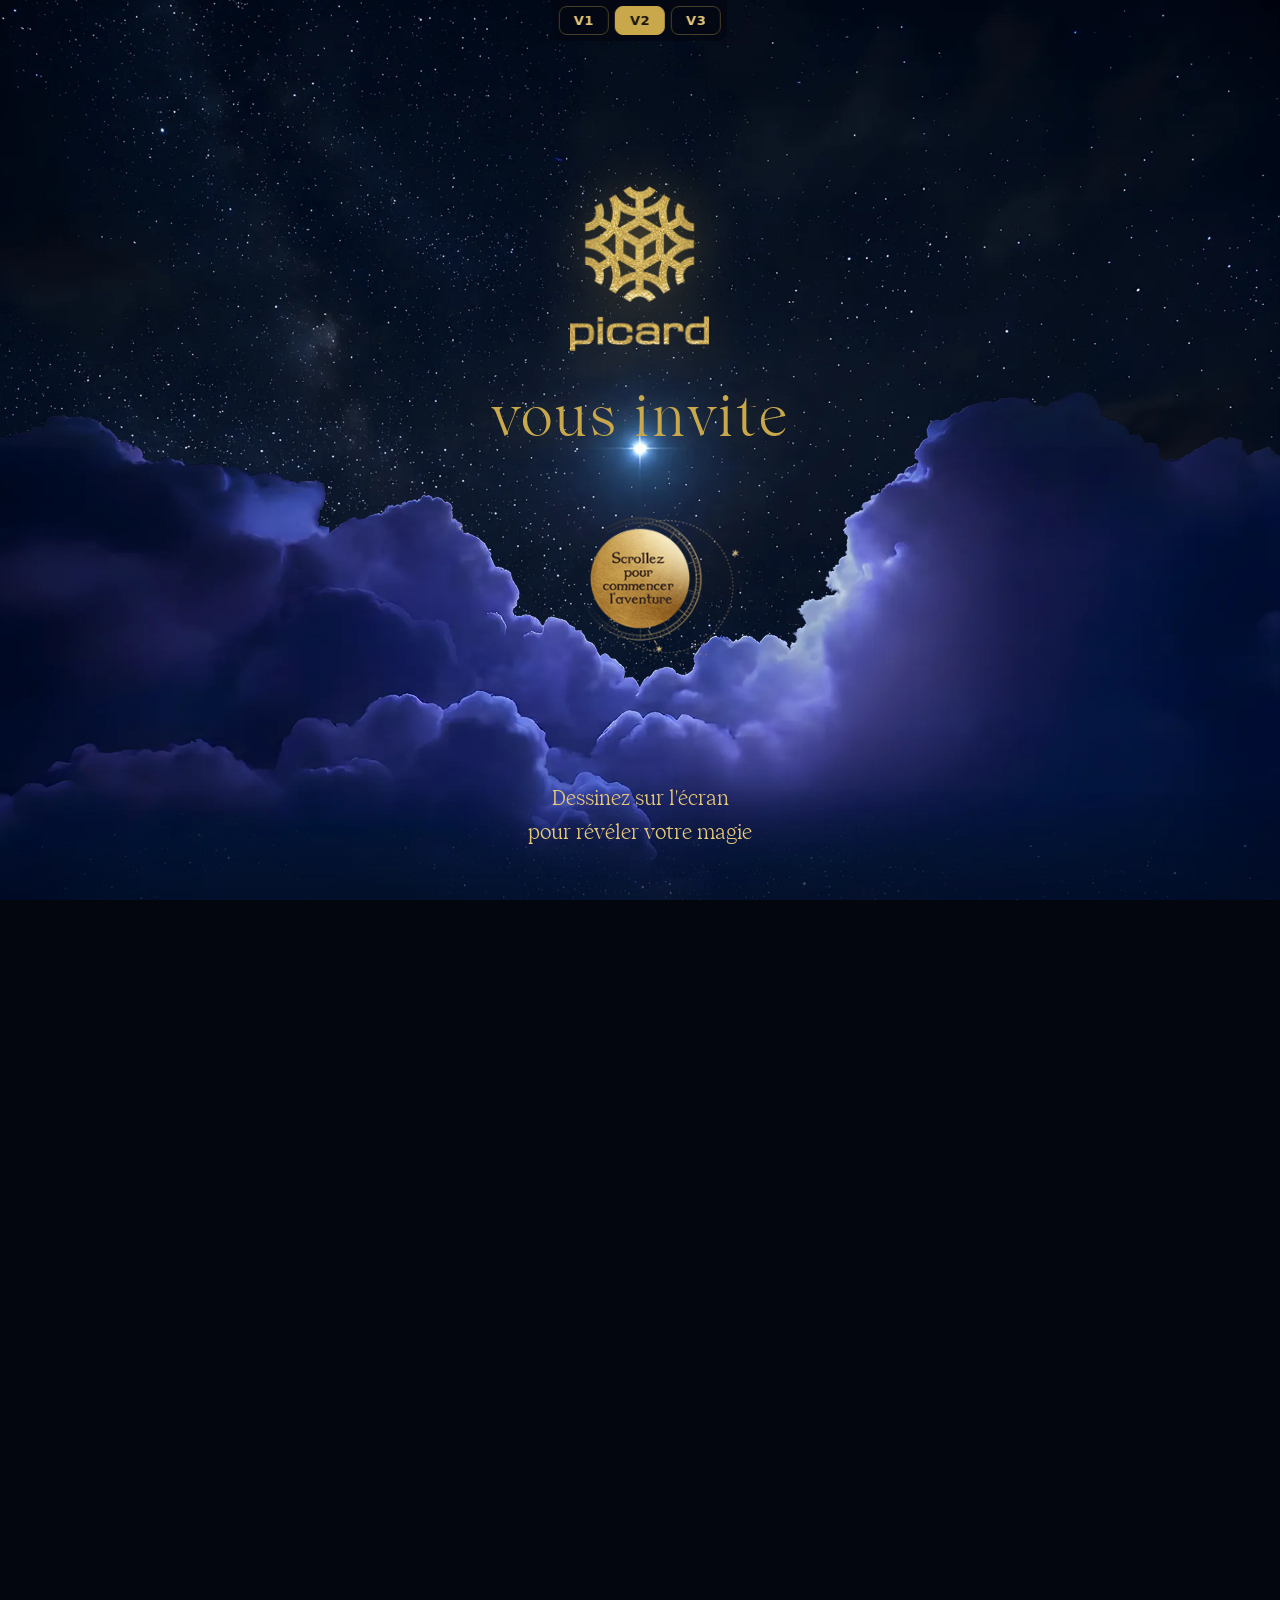
==== commit b0381b45: "Fix Android : retire les filter animés (lettres qui sautent, orbe qui clignote) ; V2 badge disparaît" ====
--- a/v2.html
+++ b/v2.html
@@ -212,7 +212,7 @@
   .orbe-spin { width: 100%; height: 100%; animation: spin 26s linear infinite; }
   .orbe-spin img {
     width: 100%; height: 100%; object-fit: contain;
-    filter: drop-shadow(0 0 30px rgba(230, 200, 121, 0.35));
+    /* pas de filter:drop-shadow sur l'image qui tourne -> évite le clignotement Android */
   }
   @keyframes spin { from { transform: rotate(0deg); } to { transform: rotate(-360deg); } }
 
@@ -250,19 +250,20 @@
     animation: ltrReveal 0.75s cubic-bezier(0.22, 1, 0.36, 1) forwards;
     animation-delay: calc(var(--i) * 38ms);
   }
+  /* NB : pas de filter:blur par lettre -> évite l'éviction de couches GPU
+     (lettres qui disparaissent) sur Android. La "danse" reste via transform. */
   @keyframes ltrReveal {
-    0%  { opacity: 0; filter: blur(16px);
+    0%  { opacity: 0;
           transform: translateY(calc(sin(var(--i) * 89deg) * 22px + 18px))
                      translateX(calc(cos(var(--i) * 137deg) * 14px))
                      rotate(calc(sin(var(--i) * 233deg) * 20deg))
                      scale(0.65); }
-    25% { opacity: 0.9; filter: blur(5px);
+    25% { opacity: 0.9;
           transform: translateY(calc(sin(var(--i) * 89deg) * -9px - 7px))
                      translateX(calc(cos(var(--i) * 137deg) * -6px))
                      rotate(calc(sin(var(--i) * 233deg) * -9deg))
                      scale(1.08); }
-    52% { filter: blur(1px);
-          transform: translateY(calc(sin(var(--i) * 89deg) * 5px))
+    52% { transform: translateY(calc(sin(var(--i) * 89deg) * 5px))
                      translateX(calc(cos(var(--i) * 137deg) * 3px))
                      rotate(calc(sin(var(--i) * 233deg) * 4deg))
                      scale(0.96); }
@@ -270,7 +271,7 @@
                      translateX(0px)
                      rotate(calc(sin(var(--i) * 233deg) * -1deg))
                      scale(1.01); }
-    100%{ opacity: 1; filter: blur(0px);
+    100%{ opacity: 1;
           transform: translateY(0) translateX(0) rotate(0deg) scale(1); }
   }
 
@@ -475,6 +476,7 @@
   const f3 = document.querySelector('.f3');
   const skyContent = document.querySelector('.sky-content');
   const drawHint   = document.querySelector('.draw-hint');
+  const skyBadge   = (function(){ const i = document.getElementById('cliquez-badge'); return i && i.parentElement; })(); // <picture> (l'img a une anim CSS qui écrase style.opacity)
 
   const SETTLE_AT = 0.72;   // forêt en place à 72% de la descente, figée ensuite
 
@@ -527,6 +529,9 @@
 
     // Phrase d'invite : visible au ciel, disparaît dès qu'on amorce la descente
     if (drawHint) drawHint.style.opacity = clamp(1 - arrive / 0.18, 0, 1).toFixed(3);
+
+    // V2 : le badge "scrollez/cliquez" disparaît dès qu'on amorce (scroll/clic)
+    if (skyBadge) skyBadge.style.opacity = clamp(1 - arrive / 0.08, 0, 1).toFixed(3);
 
     // Texte de transition : positionné entre le ciel et l'orbe. On tombe dessus
     // en scrollant, puis il remonte naturellement (passage unique, défilement
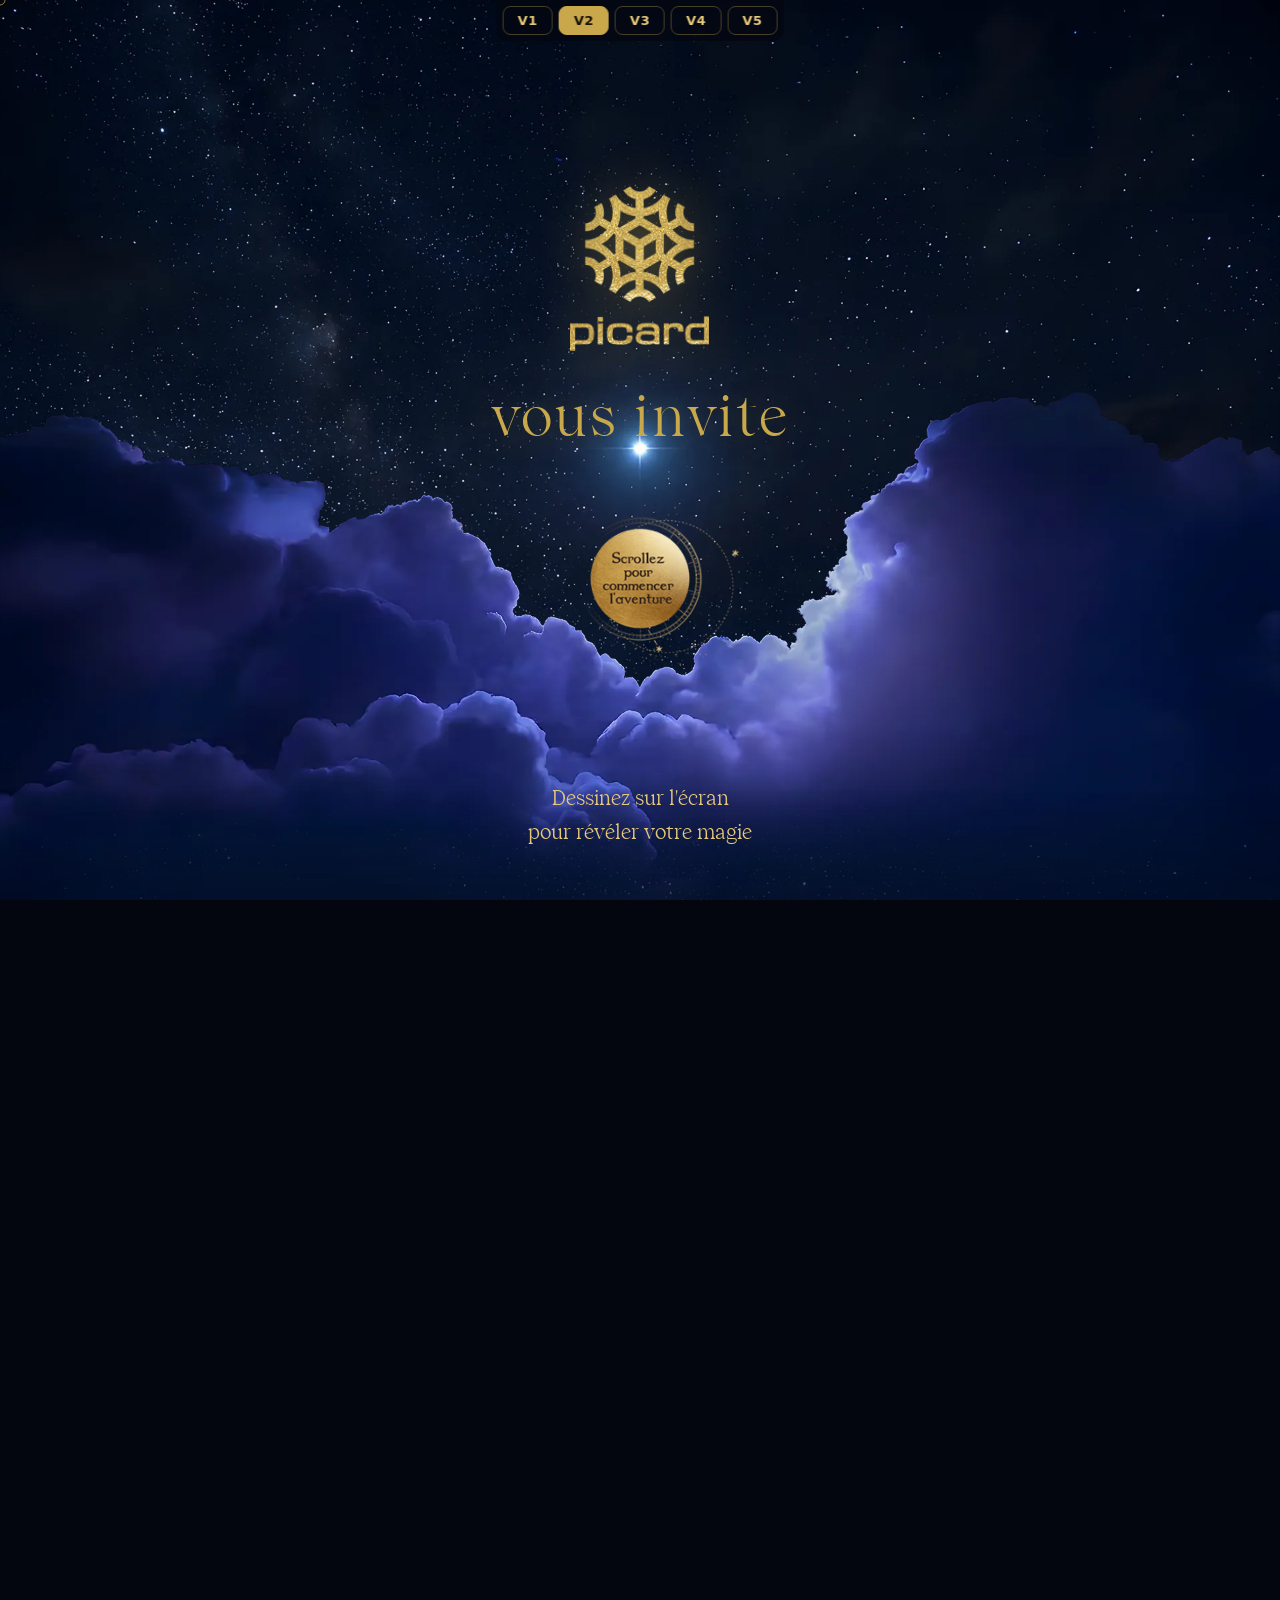
==== commit 23c6e8e8: "Fix scroll mobile non bloqué sur la zone du badge (V2–V5) ; consigne mobile V5 - Bug : le badge .scr" ====
--- a/v2.html
+++ b/v2.html
@@ -312,6 +312,8 @@
   <a href="./" class="vs-btn">V1</a>
   <a href="./v2.html" class="vs-btn vs-active">V2</a>
   <a href="./v3.html" class="vs-btn">V3</a>
+  <a href="./v4.html" class="vs-btn">V4</a>
+  <a href="./v5.html" class="vs-btn">V5</a>
 </nav>
 
 <canvas id="particles"></canvas>
@@ -458,10 +460,11 @@
     pressStart(t.clientX, t.clientY);
   }, { passive: true });
   window.addEventListener('touchmove', function (e) {
-    if (isInteractive(e.target)) return;
-    const t = e.touches[0];
-    emitTo(t.clientX, t.clientY, 1.8);
-    if (!hasHover) e.preventDefault();   // verrou de scroll : mobile uniquement
+    if (!isInteractive(e.target)) {
+      const t = e.touches[0];
+      emitTo(t.clientX, t.clientY, 1.8);
+    }
+    if (!hasHover) e.preventDefault();   // mobile : verrou de scroll TOUJOURS (même sur le badge)
   }, { passive: false });
   window.addEventListener('touchend', pressEnd, { passive: true });
 
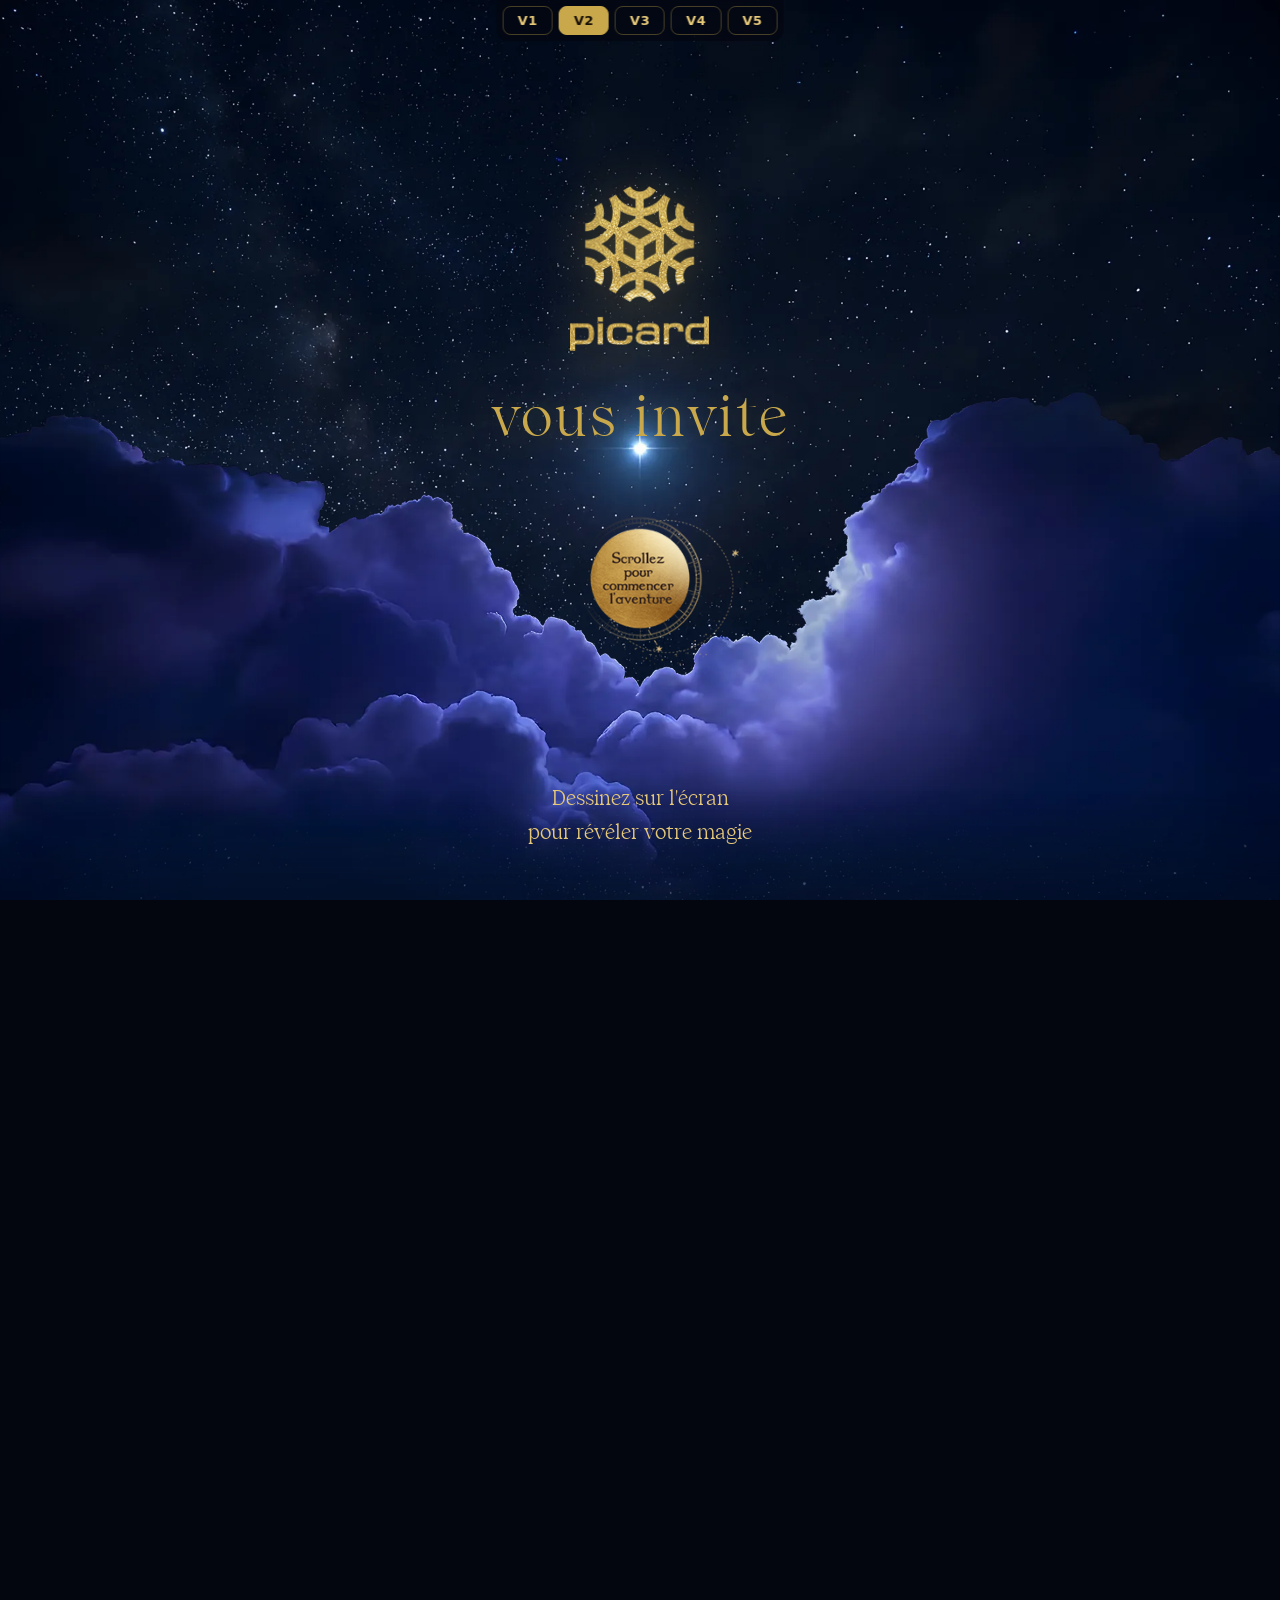
==== commit 9a42d326: "Fix Android : verrouille les lettres révélées à opacity:1 (le forwards n'est pas tenu) Certaines let" ====
--- a/v2.html
+++ b/v2.html
@@ -742,12 +742,17 @@
         txtDate.style.transition = '';
         txtDate.style.opacity = '1';
         const ltrs = txtDate.querySelectorAll('.ltr');
-        ltrs.forEach(function (s) { s.classList.remove('on'); });
+        ltrs.forEach(function (s) { s.classList.remove('on'); s.style.opacity = ''; });
         void txtDate.offsetWidth; // force reflow → redémarre l'animation
         ltrs.forEach(function (s) { s.classList.add('on'); });
         // Marquer comme entièrement visible après le dernier stagger
         ltrTimer = setTimeout(function () {
-          if (ltrState === 'showing') ltrState = 'visible';
+          if (ltrState === 'showing') {
+            ltrState = 'visible';
+            // Android : verrouille les lettres visibles (le 'forwards' n'est pas
+            // toujours tenu par le compositeur -> lettres qui restaient à 0).
+            ltrs.forEach(function (s) { s.style.opacity = '1'; });
+          }
         }, (ltrs.length - 1) * 38 + 750);
       }
       // Disparition si relâché (charge < 0.10) : fondu du conteneur, sans flash
@@ -757,7 +762,7 @@
         txtDate.style.transition = 'opacity 0.35s ease-out';
         txtDate.style.opacity = '0';
         ltrTimer = setTimeout(function () {
-          txtDate.querySelectorAll('.ltr').forEach(function (s) { s.classList.remove('on'); });
+          txtDate.querySelectorAll('.ltr').forEach(function (s) { s.classList.remove('on'); s.style.opacity = ''; });
           txtDate.style.transition = '';
         }, 400);
       }
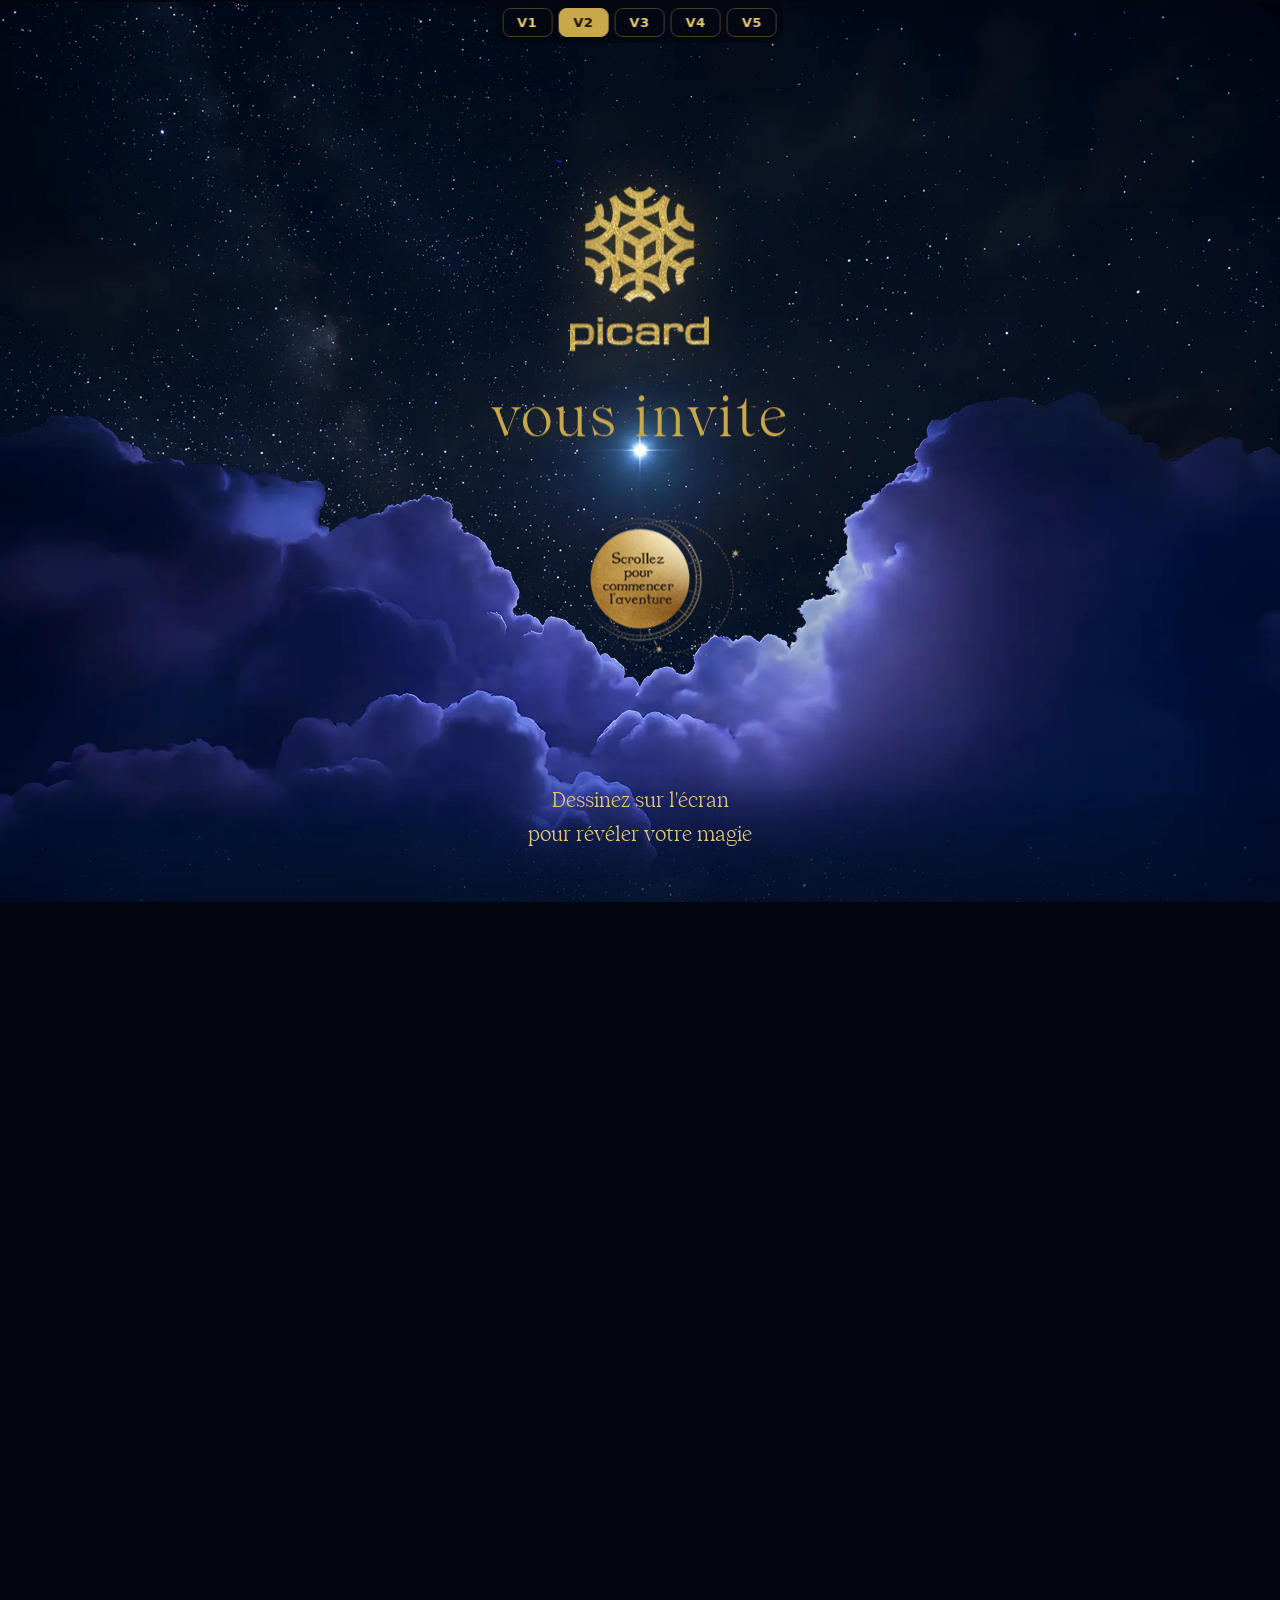
==== commit 26327690: "Allège le halo du message révélé (5 -> 3 couches) pour Android Réduit le coût de rastérisation du te" ====
--- a/v2.html
+++ b/v2.html
@@ -232,11 +232,9 @@
     color: #fff3d6;                       /* cœur clair chaud */
     /* Halo lumineux doré -> orangé (effet "incandescent" de la capture) */
     text-shadow:
-      0 0 6px rgba(255, 240, 200, 0.95),
-      0 0 14px rgba(255, 203, 110, 0.9),
-      0 0 28px rgba(255, 168, 60, 0.8),
-      0 0 52px rgba(255, 140, 30, 0.6),
-      0 0 90px rgba(255, 120, 0, 0.4);
+      0 0 6px rgba(255, 240, 200, 0.9),
+      0 0 16px rgba(255, 190, 90, 0.7),
+      0 0 38px rgba(255, 150, 40, 0.45);
   }
   /* Desktop : +20 % sur le message révélé */
   @media (hover: hover) and (pointer: fine) {
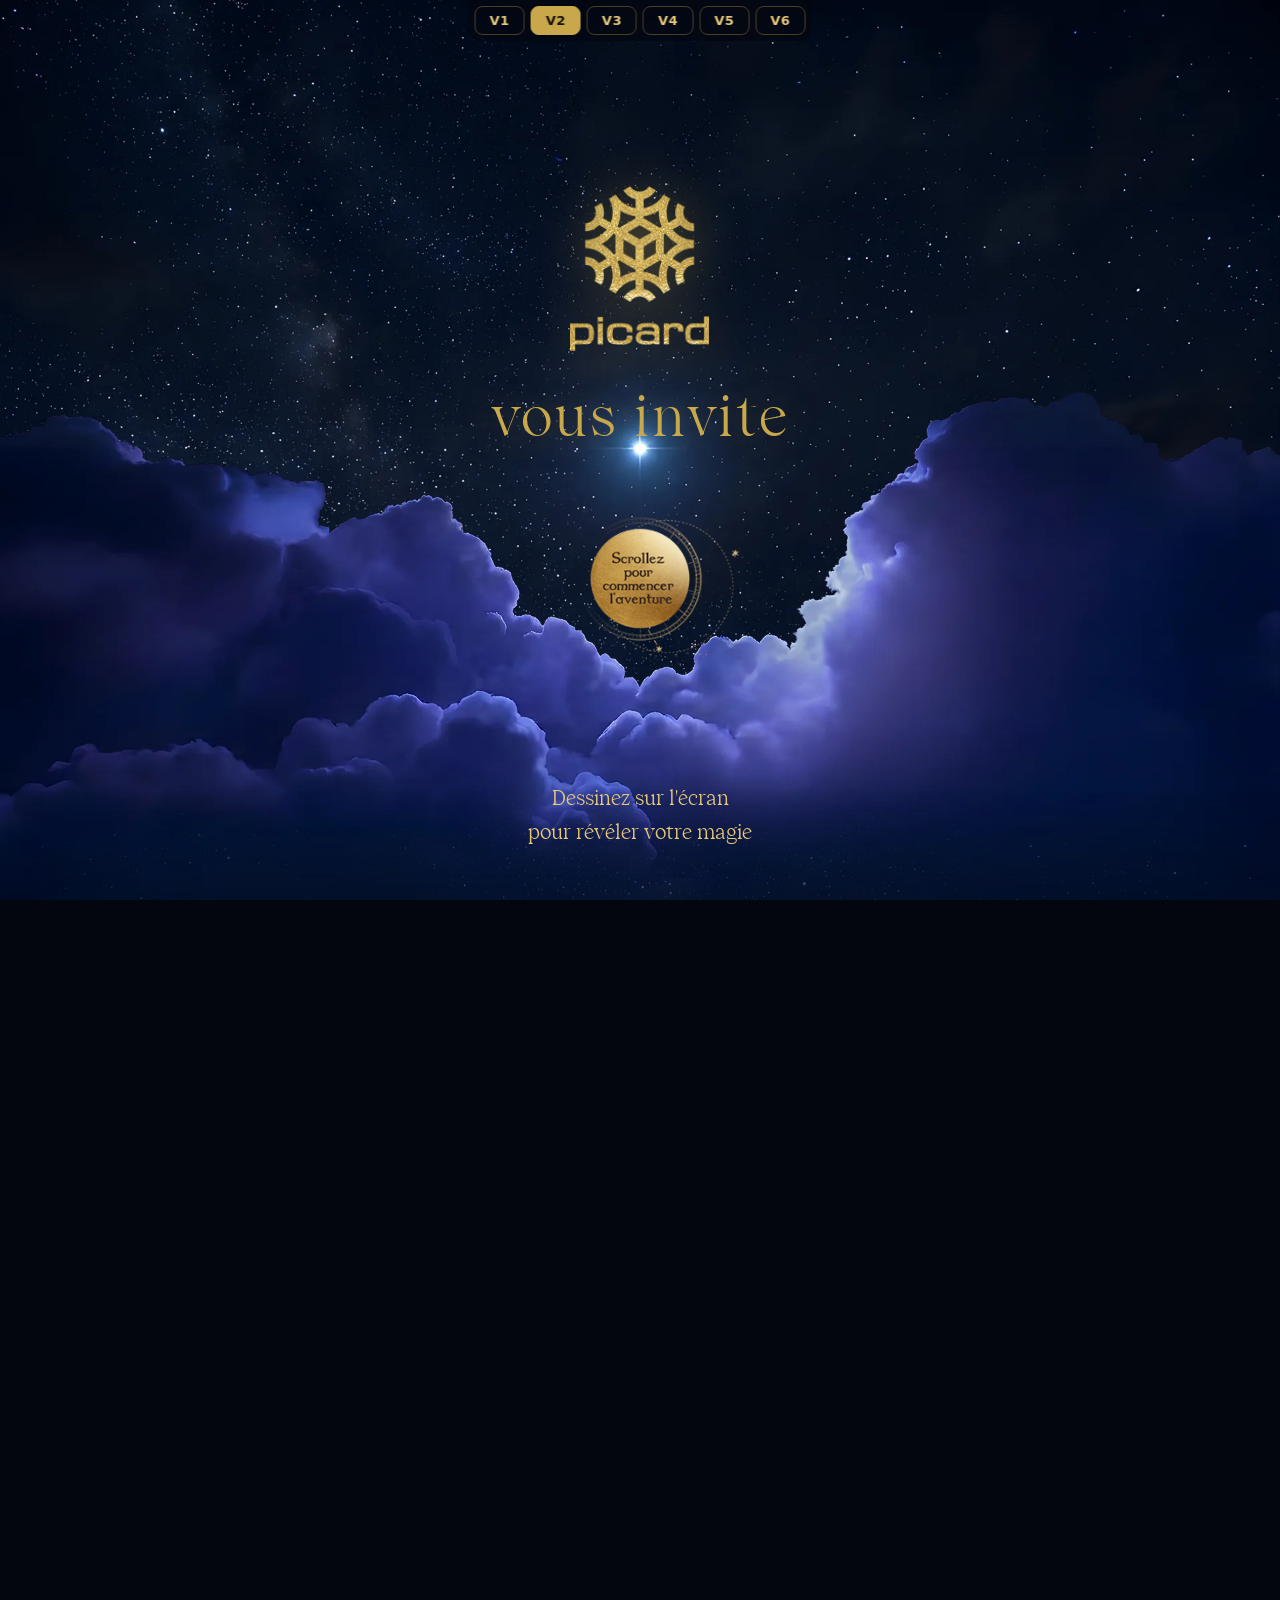
==== commit 15f537e2: "Ajoute V6 + barre à 6 (V1..V6) V6 : accueil = logo + "vous invite" + badge "Dessinez" (X2, affiché t" ====
--- a/v2.html
+++ b/v2.html
@@ -312,6 +312,7 @@
   <a href="./v3.html" class="vs-btn">V3</a>
   <a href="./v4.html" class="vs-btn">V4</a>
   <a href="./v5.html" class="vs-btn">V5</a>
+  <a href="./v6.html" class="vs-btn">V6</a>
 </nav>
 
 <canvas id="particles"></canvas>
